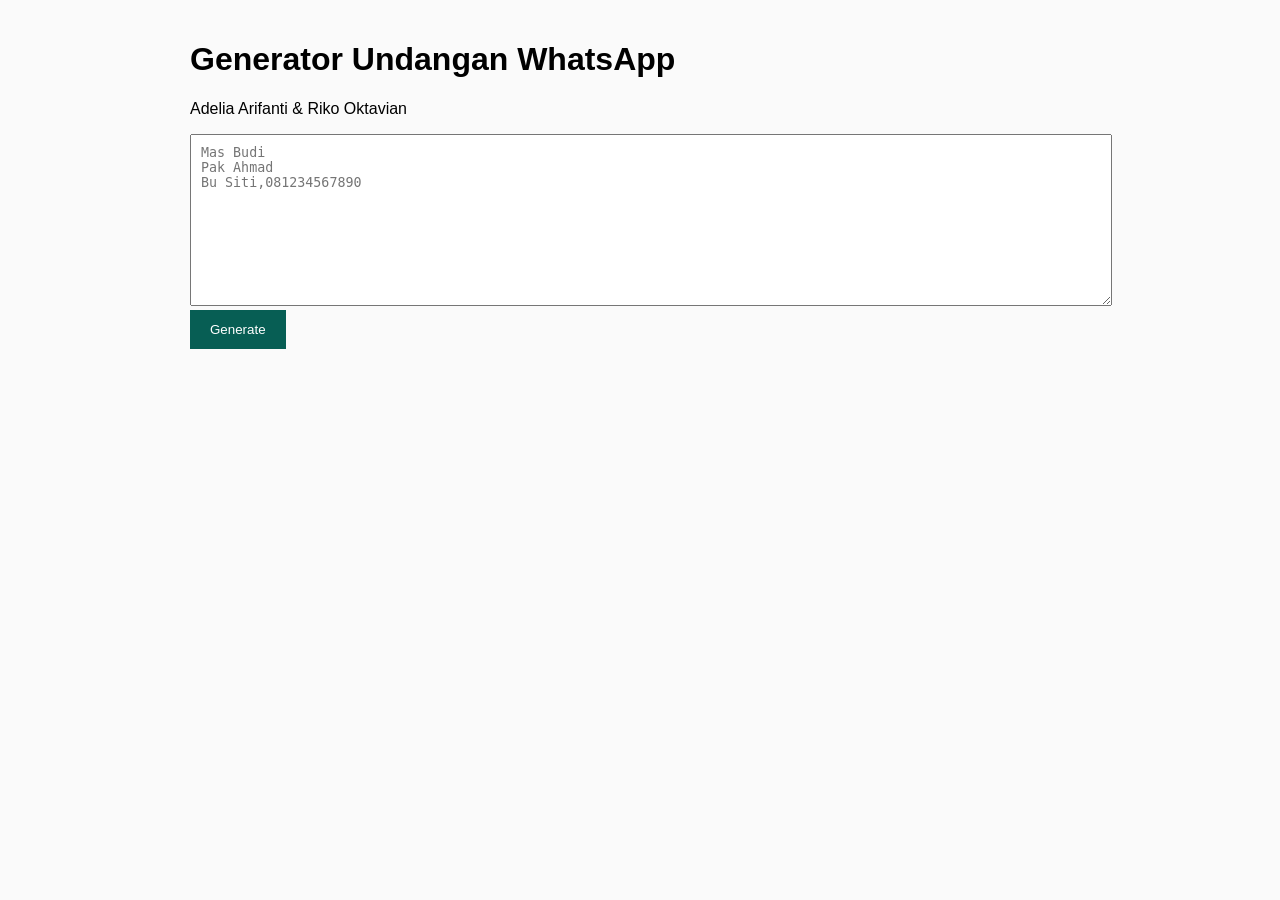
==== admin/index.html @ ece39590 "admin app penambahan adminapp" ====
<!DOCTYPE html>
<html lang="id">
<head>

<meta charset="UTF-8">
<meta name="viewport" content="width=device-width, initial-scale=1">

<title>Generator Undangan WA</title>

<link rel="stylesheet" href="style.css">

</head>
<body>

<h1>Generator Undangan WhatsApp</h1>

<p>Adelia Arifanti & Riko Oktavian</p>

<textarea
id="guestList"
rows="10"
placeholder="Mas Budi&#10;Pak Ahmad&#10;Bu Siti,081234567890">
</textarea>

<br>

<button id="generateBtn">
Generate
</button>

<div id="result"></div>

<script src="generator.js"></script>

</body>
</html>
---- admin/style.css ----
body{

font-family:Arial,sans-serif;

max-width:900px;

margin:auto;

padding:20px;

background:#fafafa;

}

textarea{

width:100%;

padding:10px;

}

button{

padding:12px 20px;

background:#075E54;

color:white;

border:none;

cursor:pointer;

}

.card{

background:white;

padding:15px;

margin-top:15px;

border-radius:10px;

box-shadow:0 2px 6px rgba(0,0,0,.1);

}

a{

color:#075E54;

word-break:break-all;

}
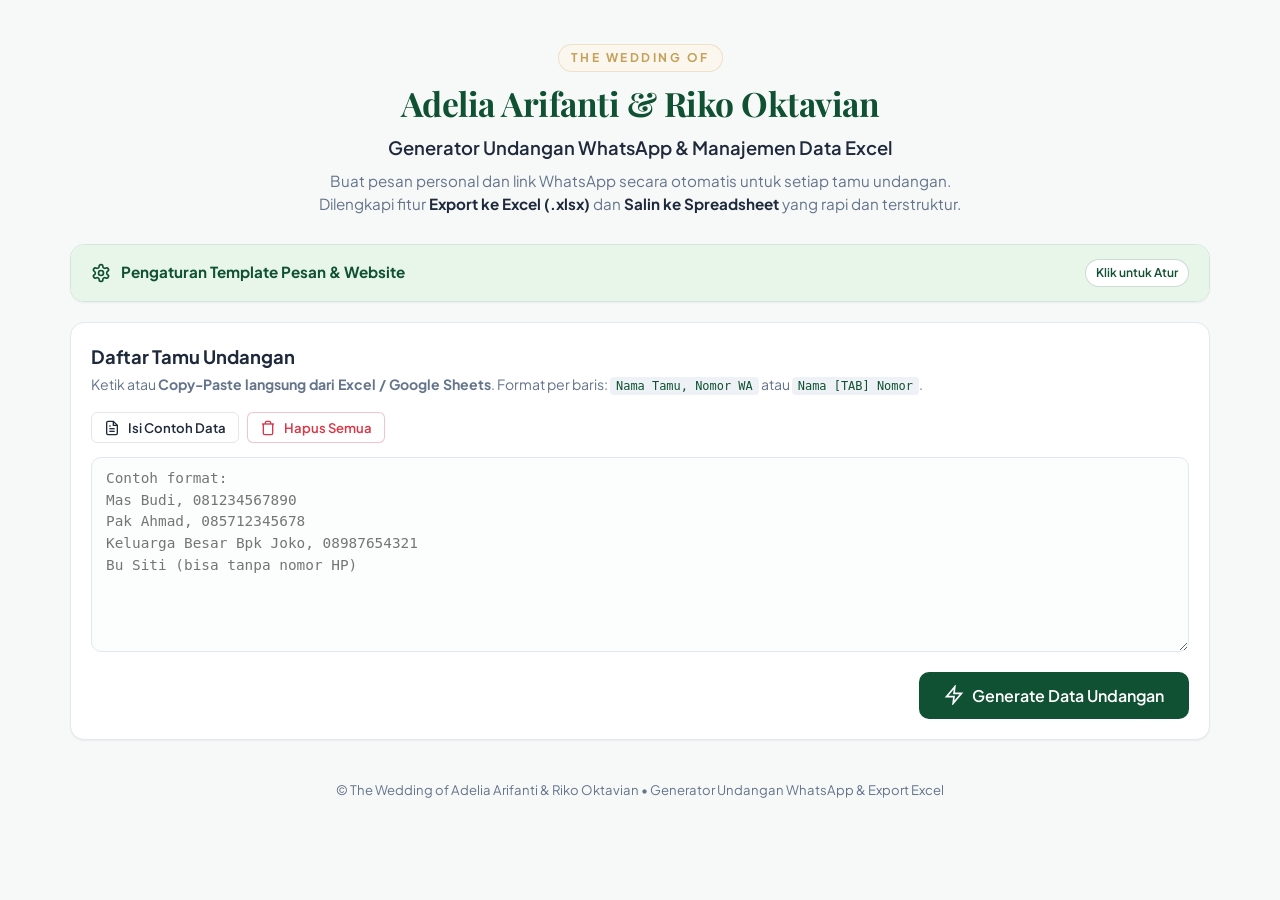
==== commit 08a2c389: "Admin app update" ====
--- a/admin/index.html
+++ b/admin/index.html
@@ -1,36 +1,255 @@
 <!DOCTYPE html>
 <html lang="id">
 <head>
-
-<meta charset="UTF-8">
-<meta name="viewport" content="width=device-width, initial-scale=1">
-
-<title>Generator Undangan WA</title>
-
-<link rel="stylesheet" href="style.css">
-
+  <meta charset="UTF-8">
+  <meta name="viewport" content="width=device-width, initial-scale=1.0">
+  <title>Generator Undangan WA & Export Excel - Adel & Riko</title>
+  <link rel="preconnect" href="https://fonts.googleapis.com">
+  <link rel="preconnect" href="https://fonts.gstatic.com" crossorigin>
+  <link href="https://fonts.googleapis.com/css2?family=Plus+Jakarta+Sans:wght@400;500;600;700;800&family=Playfair+Display:ital,wght@0,600;0,700;1,600&display=swap" rel="stylesheet">
+  <link rel="stylesheet" href="style.css">
 </head>
 <body>
 
-<h1>Generator Undangan WhatsApp</h1>
-
-<p>Adelia Arifanti & Riko Oktavian</p>
-
-<textarea
-id="guestList"
-rows="10"
-placeholder="Mas Budi&#10;Pak Ahmad&#10;Bu Siti,081234567890">
-</textarea>
-
-<br>
-
-<button id="generateBtn">
-Generate
-</button>
-
-<div id="result"></div>
-
-<script src="generator.js"></script>
+  <!-- Toast Notification Container -->
+  <div id="toastContainer" class="toast-container" aria-live="polite"></div>
+
+  <!-- Main Container -->
+  <main class="container">
+    
+    <!-- Header -->
+    <header class="app-header">
+      <div class="wedding-badge">The Wedding of</div>
+      <h1 class="couple-title">Adelia Arifanti & Riko Oktavian</h1>
+      <h2 class="app-subtitle">Generator Undangan WhatsApp &amp; Manajemen Data Excel</h2>
+      <p class="app-description">
+        Buat pesan personal dan link WhatsApp secara otomatis untuk setiap tamu undangan. Dilengkapi fitur <strong>Export ke Excel (.xlsx)</strong> dan <strong>Salin ke Spreadsheet</strong> yang rapi dan terstruktur.
+      </p>
+    </header>
+
+    <!-- Template Customizer (Accordion) -->
+    <section class="card config-card">
+      <details class="config-details" id="configAccordion">
+        <summary class="config-summary">
+          <span class="summary-left">
+            <svg class="icon" viewBox="0 0 24 24" fill="none" stroke="currentColor" stroke-width="2"><path d="M12.22 2h-.44a2 2 0 0 0-2 2v.18a2 2 0 0 1-1 1.73l-.43.25a2 2 0 0 1-2 0l-.15-.08a2 2 0 0 0-2.73.73l-.22.38a2 2 0 0 0 .73 2.73l.15.1a2 2 0 0 1 1 1.72v.51a2 2 0 0 1-1 1.74l-.15.09a2 2 0 0 0-.73 2.73l.22.38a2 2 0 0 0 2.73.73l.15-.08a2 2 0 0 1 2 0l.43.25a2 2 0 0 1 1 1.73V20a2 2 0 0 0 2 2h.44a2 2 0 0 0 2-2v-.18a2 2 0 0 1 1-1.73l.43-.25a2 2 0 0 1 2 0l.15.08a2 2 0 0 0 2.73-.73l.22-.39a2 2 0 0 0-.73-2.73l-.15-.08a2 2 0 0 1-1-1.74v-.5a2 2 0 0 1 1-1.74l.15-.09a2 2 0 0 0 .73-2.73l-.22-.38a2 2 0 0 0-2.73-.73l-.15.08a2 2 0 0 1-2 0l-.43-.25a2 2 0 0 1-1-1.73V4a2 2 0 0 0-2-2z"/><circle cx="12" cy="12" r="3"/></svg>
+            <strong>Pengaturan Template Pesan &amp; Website</strong>
+          </span>
+          <span class="summary-toggle-badge">Klik untuk Atur</span>
+        </summary>
+        
+        <div class="config-body">
+          <div class="form-group">
+            <label for="websiteUrl">URL Website Undangan:</label>
+            <input type="url" id="websiteUrl" class="input-text" value="https://weddingrikoadel.my.id/" placeholder="https://weddingrikoadel.my.id/">
+            <small class="helper-text">Parameter <code>?to=Nama+Tamu</code> akan ditambahkan otomatis di belakang URL ini.</small>
+          </div>
+
+          <div class="form-group">
+            <label for="templateText">Template Pesan WhatsApp:</label>
+            <textarea id="templateText" class="input-textarea input-template" rows="8"></textarea>
+            <div class="template-variables-tag">
+              <span>Gunakan variabel: <code>{tamu}</code> untuk Nama Tamu dan <code>{link}</code> untuk Link Undangan</span>
+              <button type="button" id="resetTemplateBtn" class="btn btn-sm btn-ghost">Reset ke Template Asli</button>
+            </div>
+          </div>
+        </div>
+      </details>
+    </section>
+
+    <!-- Guest Input Section -->
+    <section class="card input-card">
+      <div class="card-header-row">
+        <div>
+          <h3 class="card-title">Daftar Tamu Undangan</h3>
+          <p class="card-desc">
+            Ketik atau <strong>Copy-Paste langsung dari Excel / Google Sheets</strong>. Format per baris: <code>Nama Tamu, Nomor WA</code> atau <code>Nama [TAB] Nomor</code>.
+          </p>
+        </div>
+        <div class="card-header-actions">
+          <button type="button" id="sampleDataBtn" class="btn btn-outline btn-sm">
+            <svg class="icon-sm" viewBox="0 0 24 24" fill="none" stroke="currentColor" stroke-width="2"><path d="M14 2H6a2 2 0 0 0-2 2v16a2 2 0 0 0 2 2h12a2 2 0 0 0 2-2V8z"/><polyline points="14 2 14 8 20 8"/><line x1="16" y1="13" x2="8" y2="13"/><line x1="16" y1="17" x2="8" y2="17"/><polyline points="10 9 9 9 8 9"/></svg>
+            Isi Contoh Data
+          </button>
+          <button type="button" id="clearBtn" class="btn btn-outline btn-sm btn-danger-outline">
+            <svg class="icon-sm" viewBox="0 0 24 24" fill="none" stroke="currentColor" stroke-width="2"><polyline points="3 6 5 6 21 6"/><path d="M19 6v14a2 2 0 0 1-2 2H7a2 2 0 0 1-2-2V6m3 0V4a2 2 0 0 1 2-2h4a2 2 0 0 1 2 2v2"/></svg>
+            Hapus Semua
+          </button>
+        </div>
+      </div>
+
+      <div class="textarea-wrapper">
+        <textarea
+          id="guestList"
+          class="input-textarea input-guestlist"
+          rows="8"
+          placeholder="Contoh format:&#10;Mas Budi, 081234567890&#10;Pak Ahmad, 085712345678&#10;Keluarga Besar Bpk Joko, 08987654321&#10;Bu Siti (bisa tanpa nomor HP)"></textarea>
+      </div>
+
+      <div class="input-actions-row">
+        <button id="generateBtn" class="btn btn-primary btn-lg">
+          <svg class="icon" viewBox="0 0 24 24" fill="none" stroke="currentColor" stroke-width="2"><polygon points="13 2 3 14 12 14 11 22 21 10 12 10 13 2"/></svg>
+          Generate Data Undangan
+        </button>
+      </div>
+    </section>
+
+    <!-- Results Section (Stats & Export Tools & Table) -->
+    <section id="resultsSection" class="results-section hidden">
+      
+      <!-- Statistics Row -->
+      <div class="stats-grid">
+        <div class="stat-card">
+          <div class="stat-icon-wrapper stat-total">
+            <svg class="icon" viewBox="0 0 24 24" fill="none" stroke="currentColor" stroke-width="2"><path d="M17 21v-2a4 4 0 0 0-4-4H5a4 4 0 0 0-4 4v2"/><circle cx="9" cy="7" r="4"/><path d="M23 21v-2a4 4 0 0 0-3-3.87"/><path d="M16 3.13a4 4 0 0 1 0 7.75"/></svg>
+          </div>
+          <div>
+            <div class="stat-value" id="statTotalGuests">0</div>
+            <div class="stat-label">Total Tamu</div>
+          </div>
+        </div>
+
+        <div class="stat-card">
+          <div class="stat-icon-wrapper stat-ready">
+            <svg class="icon" viewBox="0 0 24 24" fill="none" stroke="currentColor" stroke-width="2"><path d="M22 16.92v3a2 2 0 0 1-2.18 2 19.79 19.79 0 0 1-8.63-3.07 19.5 19.5 0 0 1-6-6 19.79 19.79 0 0 1-3.07-8.67A2 2 0 0 1 4.11 2h3a2 2 0 0 1 2 1.72 12.84 12.84 0 0 0 .7 2.81 2 2 0 0 1-.45 2.11L8.09 9.91a16 16 0 0 0 6 6l1.27-1.27a2 2 0 0 1 2.11-.45 12.84 12.84 0 0 0 2.81.7A2 2 0 0 1 22 16.92z"/></svg>
+          </div>
+          <div>
+            <div class="stat-value" id="statWithPhone">0</div>
+            <div class="stat-label">Siap Kirim WhatsApp</div>
+          </div>
+        </div>
+
+        <div class="stat-card">
+          <div class="stat-icon-wrapper stat-links">
+            <svg class="icon" viewBox="0 0 24 24" fill="none" stroke="currentColor" stroke-width="2"><path d="M10 13a5 5 0 0 0 7.54.54l3-3a5 5 0 0 0-7.07-7.07l-1.72 1.71"/><path d="M14 11a5 5 0 0 0-7.54-.54l-3 3a5 5 0 0 0 7.07 7.07l1.71-1.71"/></svg>
+          </div>
+          <div>
+            <div class="stat-value" id="statNoPhone">0</div>
+            <div class="stat-label">Hanya Link Undangan</div>
+          </div>
+        </div>
+      </div>
+
+      <!-- Export & Action Toolbar -->
+      <div class="card toolbar-card">
+        <div class="toolbar-header">
+          <div>
+            <h3 class="toolbar-title">Ekspor &amp; Manajemen Data</h3>
+            <p class="toolbar-desc">Pilih format ekspor ke Excel untuk backup, pelacakan kirim, atau copy-paste langsung.</p>
+          </div>
+          <div class="export-btn-group">
+            <button type="button" id="exportExcelBtn" class="btn btn-excel">
+              <svg class="icon-sm" viewBox="0 0 24 24" fill="none" stroke="currentColor" stroke-width="2"><path d="M14 2H6a2 2 0 0 0-2 2v16a2 2 0 0 0 2 2h12a2 2 0 0 0 2-2V8z"/><polyline points="14 2 14 8 20 8"/><path d="M8 13l3 4M11 13l-3 4"/><path d="M15 13v4h2"/></svg>
+              <strong>Export ke Excel (.xlsx)</strong>
+            </button>
+            <button type="button" id="copySpreadsheetBtn" class="btn btn-secondary">
+              <svg class="icon-sm" viewBox="0 0 24 24" fill="none" stroke="currentColor" stroke-width="2"><rect x="9" y="9" width="13" height="13" rx="2" ry="2"/><path d="M5 15H4a2 2 0 0 1-2-2V4a2 2 0 0 1 2-2h9a2 2 0 0 1 2 2v1"/></svg>
+              Salin Format Excel (TSV)
+            </button>
+            <button type="button" id="exportCsvBtn" class="btn btn-outline btn-sm">
+              Unduh CSV
+            </button>
+          </div>
+        </div>
+
+        <div class="toolbar-filter-row">
+          <div class="search-box">
+            <svg class="icon-sm search-icon" viewBox="0 0 24 24" fill="none" stroke="currentColor" stroke-width="2"><circle cx="11" cy="11" r="8"/><line x1="21" y1="21" x2="16.65" y2="16.65"/></svg>
+            <input type="text" id="searchInput" class="search-input" placeholder="Cari nama tamu atau nomor WhatsApp...">
+            <button type="button" id="clearSearchBtn" class="clear-search-btn hidden">&times;</button>
+          </div>
+
+          <div class="filter-controls">
+            <select id="filterType" class="filter-select">
+              <option value="all">Semua Tamu</option>
+              <option value="with_phone">Hanya yang ada No. WA</option>
+              <option value="no_phone">Hanya tanpa No. WA</option>
+            </select>
+
+            <div class="view-toggle">
+              <button type="button" id="viewTableBtn" class="toggle-btn active" title="Tampilan Tabel">
+                <svg class="icon-sm" viewBox="0 0 24 24" fill="none" stroke="currentColor" stroke-width="2"><rect x="3" y="3" width="18" height="18" rx="2"/><path d="M3 9h18M3 15h18M9 3v18M15 3v18"/></svg>
+                Tabel
+              </button>
+              <button type="button" id="viewCardBtn" class="toggle-btn" title="Tampilan Kartu">
+                <svg class="icon-sm" viewBox="0 0 24 24" fill="none" stroke="currentColor" stroke-width="2"><rect x="3" y="3" width="7" height="7"/><rect x="14" y="3" width="7" height="7"/><rect x="14" y="14" width="7" height="7"/><rect x="3" y="14" width="7" height="7"/></svg>
+                Kartu
+              </button>
+            </div>
+          </div>
+        </div>
+      </div>
+
+      <!-- Table View Container -->
+      <div id="tableViewContainer" class="card table-card">
+        <div class="table-responsive">
+          <table class="data-table" id="guestsTable">
+            <thead>
+              <tr>
+                <th style="width: 45px;">#</th>
+                <th style="width: 200px;">Nama Tamu</th>
+                <th style="width: 140px;">Nomor WA</th>
+                <th>Link Undangan Web</th>
+                <th style="width: 120px;">Preview Pesan</th>
+                <th style="width: 230px;">Aksi WhatsApp</th>
+              </tr>
+            </thead>
+            <tbody id="tableBody">
+              <!-- Dynamically rendered -->
+            </tbody>
+          </table>
+        </div>
+        <div id="emptyTableMessage" class="empty-state hidden">
+          Tidak ada tamu yang cocok dengan pencarian Anda.
+        </div>
+      </div>
+
+      <!-- Card View Container (Toggleable) -->
+      <div id="cardViewContainer" class="card-grid hidden">
+        <!-- Dynamically rendered -->
+      </div>
+
+    </section>
+
+    <!-- Message Preview Modal -->
+    <div id="messageModal" class="modal-backdrop hidden">
+      <div class="modal-dialog">
+        <div class="modal-header">
+          <h4 class="modal-title" id="modalGuestName">Preview Pesan WhatsApp</h4>
+          <button type="button" class="modal-close" id="closeModalBtn">&times;</button>
+        </div>
+        <div class="modal-body">
+          <p class="modal-subtitle">Teks pesan yang akan dikirim via WhatsApp:</p>
+          <pre id="modalMessageText" class="modal-message-preview"></pre>
+        </div>
+        <div class="modal-footer">
+          <button type="button" class="btn btn-outline" id="copyModalMessageBtn">
+            <svg class="icon-sm" viewBox="0 0 24 24" fill="none" stroke="currentColor" stroke-width="2"><rect x="9" y="9" width="13" height="13" rx="2" ry="2"/><path d="M5 15H4a2 2 0 0 1-2-2V4a2 2 0 0 1 2-2h9a2 2 0 0 1 2 2v1"/></svg>
+            Salin Teks Pesan
+          </button>
+          <a href="#" target="_blank" id="modalOpenWaBtn" class="btn btn-primary">
+            <svg class="icon-sm" viewBox="0 0 24 24" fill="none" stroke="currentColor" stroke-width="2"><path d="M22 16.92v3a2 2 0 0 1-2.18 2 19.79 19.79 0 0 1-8.63-3.07 19.5 19.5 0 0 1-6-6 19.79 19.79 0 0 1-3.07-8.67A2 2 0 0 1 4.11 2h3a2 2 0 0 1 2 1.72 12.84 12.84 0 0 0 .7 2.81 2 2 0 0 1-.45 2.11L8.09 9.91a16 16 0 0 0 6 6l1.27-1.27a2 2 0 0 1 2.11-.45 12.84 12.84 0 0 0 2.81.7A2 2 0 0 1 22 16.92z"/></svg>
+            Buka WhatsApp
+          </a>
+        </div>
+      </div>
+    </div>
+
+    <!-- Footer -->
+    <footer class="app-footer">
+      <p>&copy; The Wedding of Adelia Arifanti &amp; Riko Oktavian &bull; Generator Undangan WhatsApp &amp; Export Excel</p>
+    </footer>
+
+  </main>
+
+  <!-- SheetJS Library (Supports both local and CDN fallback) -->
+  <script src="xlsx.full.min.js"></script>
+  <script>
+    if (typeof XLSX === 'undefined') {
+      document.write('<script src="https://cdn.jsdelivr.net/npm/xlsx@0.18.5/dist/xlsx.full.min.js"><\/script>');
+    }
+  </script>
+  <script src="generator.js"></script>
 
 </body>
 </html>
--- a/admin/style.css
+++ b/admin/style.css
@@ -1,57 +1,1052 @@
-body{
-
-font-family:Arial,sans-serif;
-
-max-width:900px;
-
-margin:auto;
-
-padding:20px;
-
-background:#fafafa;
-
-}
-
-textarea{
-
-width:100%;
-
-padding:10px;
-
-}
-
-button{
-
-padding:12px 20px;
-
-background:#075E54;
-
-color:white;
-
-border:none;
-
-cursor:pointer;
-
-}
-
-.card{
-
-background:white;
-
-padding:15px;
-
-margin-top:15px;
-
-border-radius:10px;
-
-box-shadow:0 2px 6px rgba(0,0,0,.1);
-
-}
-
-a{
-
-color:#075E54;
-
-word-break:break-all;
-
+/* ==========================================================================
+   Design System & Theme Variables
+   Wedding Theme: Emerald Green, Warm Gold, Sleek Modern Slate
+   ========================================================================== */
+:root {
+  --primary: #0F5132;
+  --primary-hover: #0b3d26;
+  --primary-light: #E8F5E9;
+  --wa-green: #25D366;
+  --wa-dark: #075E54;
+  --wa-dark-hover: #054c44;
+  --excel-green: #107C41;
+  --excel-hover: #0c5e31;
+  --gold: #C5A059;
+  --gold-light: #FBF7EE;
+  --danger: #dc3545;
+  --danger-light: #FDE8E8;
+  
+  --bg-page: #F7F9F8;
+  --bg-card: #FFFFFF;
+  --text-main: #1E293B;
+  --text-muted: #64748B;
+  --text-subtle: #94A3B8;
+  --border-color: #E2E8F0;
+  --border-focus: #0F5132;
+
+  --shadow-sm: 0 1px 2px 0 rgba(0, 0, 0, 0.05);
+  --shadow-md: 0 4px 6px -1px rgba(0, 0, 0, 0.08), 0 2px 4px -1px rgba(0, 0, 0, 0.04);
+  --shadow-lg: 0 10px 15px -3px rgba(0, 0, 0, 0.08), 0 4px 6px -2px rgba(0, 0, 0, 0.03);
+  --radius-sm: 6px;
+  --radius-md: 10px;
+  --radius-lg: 14px;
+  --radius-full: 9999px;
+  
+  --font-sans: 'Plus Jakarta Sans', system-ui, -apple-system, sans-serif;
+  --font-serif: 'Playfair Display', Georgia, serif;
+}
+
+/* ==========================================================================
+   Base & Reset
+   ========================================================================== */
+*, *::before, *::after {
+  box-sizing: border-box;
+  margin: 0;
+  padding: 0;
+}
+
+body {
+  font-family: var(--font-sans);
+  background-color: var(--bg-page);
+  color: var(--text-main);
+  line-height: 1.5;
+  -webkit-font-smoothing: antialiased;
+  padding: 24px 16px 60px;
+}
+
+.container {
+  max-width: 1140px;
+  margin: 0 auto;
+}
+
+/* ==========================================================================
+   Header & Typography
+   ========================================================================== */
+.app-header {
+  text-align: center;
+  padding: 20px 16px 28px;
+}
+
+.wedding-badge {
+  display: inline-block;
+  font-size: 0.75rem;
+  letter-spacing: 2.5px;
+  text-transform: uppercase;
+  color: var(--gold);
+  font-weight: 700;
+  margin-bottom: 6px;
+  padding: 4px 12px;
+  background: var(--gold-light);
+  border: 1px solid rgba(197, 160, 89, 0.25);
+  border-radius: var(--radius-full);
+}
+
+.couple-title {
+  font-family: var(--font-serif);
+  font-size: 2.1rem;
+  font-weight: 700;
+  color: var(--primary);
+  margin-bottom: 6px;
+  letter-spacing: -0.5px;
+}
+
+.app-subtitle {
+  font-size: 1.15rem;
+  font-weight: 600;
+  color: var(--text-main);
+  margin-bottom: 8px;
+}
+
+.app-description {
+  max-width: 680px;
+  margin: 0 auto;
+  font-size: 0.95rem;
+  color: var(--text-muted);
+}
+
+.app-description strong {
+  color: var(--text-main);
+}
+
+/* ==========================================================================
+   Cards & Layout
+   ========================================================================== */
+.card {
+  background: var(--bg-card);
+  border: 1px solid var(--border-color);
+  border-radius: var(--radius-lg);
+  padding: 20px;
+  box-shadow: var(--shadow-sm);
+  margin-bottom: 20px;
+  transition: box-shadow 0.2s ease;
+}
+
+.card:hover {
+  box-shadow: var(--shadow-md);
+}
+
+.card-header-row {
+  display: flex;
+  justify-content: space-between;
+  align-items: flex-start;
+  gap: 16px;
+  flex-wrap: wrap;
+  margin-bottom: 14px;
+}
+
+.card-title {
+  font-size: 1.15rem;
+  font-weight: 700;
+  color: var(--text-main);
+  margin-bottom: 4px;
+}
+
+.card-desc {
+  font-size: 0.88rem;
+  color: var(--text-muted);
+}
+
+.card-desc code {
+  background: #EEF2F6;
+  padding: 2px 6px;
+  border-radius: 4px;
+  font-family: monospace;
+  font-size: 0.85em;
+  color: #0F5132;
+}
+
+.card-header-actions {
+  display: flex;
+  gap: 8px;
+  flex-wrap: wrap;
+}
+
+/* ==========================================================================
+   Accordion / Config Section
+   ========================================================================== */
+.config-card {
+  padding: 0;
+  overflow: hidden;
+  border-color: #D1E7DD;
+}
+
+.config-summary {
+  display: flex;
+  justify-content: space-between;
+  align-items: center;
+  padding: 14px 20px;
+  cursor: pointer;
+  background: var(--primary-light);
+  user-select: none;
+  font-size: 0.95rem;
+  color: var(--primary);
+  font-weight: 600;
+  list-style: none;
+}
+
+.config-summary::-webkit-details-marker {
+  display: none;
+}
+
+.summary-left {
+  display: flex;
+  align-items: center;
+  gap: 10px;
+}
+
+.summary-toggle-badge {
+  font-size: 0.75rem;
+  font-weight: 600;
+  background: white;
+  color: var(--primary);
+  padding: 4px 10px;
+  border-radius: var(--radius-full);
+  border: 1px solid rgba(15, 81, 50, 0.2);
+}
+
+.config-body {
+  padding: 20px;
+  border-top: 1px solid #D1E7DD;
+  background: white;
+}
+
+.form-group {
+  margin-bottom: 16px;
+}
+
+.form-group:last-child {
+  margin-bottom: 0;
+}
+
+.form-group label {
+  display: block;
+  font-size: 0.88rem;
+  font-weight: 600;
+  color: var(--text-main);
+  margin-bottom: 6px;
+}
+
+.helper-text {
+  display: block;
+  font-size: 0.8rem;
+  color: var(--text-muted);
+  margin-top: 4px;
+}
+
+.template-variables-tag {
+  display: flex;
+  justify-content: space-between;
+  align-items: center;
+  flex-wrap: wrap;
+  gap: 10px;
+  margin-top: 8px;
+  font-size: 0.82rem;
+  color: var(--text-muted);
+}
+
+.template-variables-tag code {
+  background: #E2E8F0;
+  padding: 2px 6px;
+  border-radius: 4px;
+  font-weight: 700;
+  color: var(--primary);
+}
+
+/* ==========================================================================
+   Form Inputs & Buttons
+   ========================================================================== */
+.input-text,
+.input-textarea {
+  width: 100%;
+  border: 1px solid var(--border-color);
+  border-radius: var(--radius-md);
+  padding: 10px 14px;
+  font-family: var(--font-sans);
+  font-size: 0.92rem;
+  color: var(--text-main);
+  background: #FCFDFD;
+  transition: all 0.2s ease;
+  line-height: 1.5;
+}
+
+.input-text:focus,
+.input-textarea:focus {
+  outline: none;
+  border-color: var(--primary);
+  box-shadow: 0 0 0 3px rgba(15, 81, 50, 0.12);
+  background: #FFFFFF;
+}
+
+.input-guestlist {
+  font-family: ui-monospace, SFMono-Regular, Menlo, Monaco, Consolas, monospace;
+  font-size: 0.9rem;
+  resize: vertical;
+  min-height: 160px;
+}
+
+.input-template {
+  font-family: ui-monospace, SFMono-Regular, Menlo, Monaco, Consolas, monospace;
+  font-size: 0.88rem;
+  resize: vertical;
+}
+
+.input-actions-row {
+  margin-top: 14px;
+  display: flex;
+  justify-content: flex-end;
+}
+
+/* Buttons */
+.btn {
+  display: inline-flex;
+  align-items: center;
+  justify-content: center;
+  gap: 8px;
+  padding: 10px 18px;
+  font-family: var(--font-sans);
+  font-size: 0.9rem;
+  font-weight: 600;
+  border-radius: var(--radius-md);
+  border: 1px solid transparent;
+  cursor: pointer;
+  transition: all 0.18s ease;
+  text-decoration: none;
+  white-space: nowrap;
+}
+
+.btn-primary {
+  background: var(--primary);
+  color: white;
+}
+
+.btn-primary:hover {
+  background: var(--primary-hover);
+  transform: translateY(-1px);
+  box-shadow: var(--shadow-md);
+}
+
+.btn-excel {
+  background: var(--excel-green);
+  color: white;
+  border-color: var(--excel-green);
+}
+
+.btn-excel:hover {
+  background: var(--excel-hover);
+  border-color: var(--excel-hover);
+  transform: translateY(-1px);
+  box-shadow: var(--shadow-md);
+}
+
+.btn-secondary {
+  background: #334155;
+  color: white;
+}
+
+.btn-secondary:hover {
+  background: #1E293B;
+  transform: translateY(-1px);
+  box-shadow: var(--shadow-md);
+}
+
+.btn-wa {
+  background: var(--wa-dark);
+  color: white;
+  padding: 6px 12px;
+  font-size: 0.82rem;
+  border-radius: var(--radius-sm);
+}
+
+.btn-wa:hover {
+  background: var(--wa-dark-hover);
+}
+
+.btn-outline {
+  background: white;
+  border-color: var(--border-color);
+  color: var(--text-main);
+}
+
+.btn-outline:hover {
+  background: #F8FAFC;
+  border-color: #CBD5E1;
+}
+
+.btn-primary-outline {
+  background: white;
+  border-color: var(--primary);
+  color: var(--primary);
+}
+
+.btn-primary-outline:hover {
+  background: var(--primary-light);
+  border-color: var(--primary-hover);
+  color: var(--primary-hover);
+}
+
+.btn-danger-outline {
+  color: var(--danger);
+  border-color: rgba(220, 53, 69, 0.3);
+}
+
+.btn-danger-outline:hover {
+  background: var(--danger-light);
+  border-color: var(--danger);
+}
+
+.btn-ghost {
+  background: transparent;
+  color: var(--primary);
+  border-color: transparent;
+  padding: 4px 8px;
+  text-decoration: underline;
+  font-size: 0.8rem;
+}
+
+.btn-ghost:hover {
+  color: var(--primary-hover);
+}
+
+.btn-sm {
+  padding: 6px 12px;
+  font-size: 0.82rem;
+  border-radius: var(--radius-sm);
+}
+
+.btn-lg {
+  padding: 12px 24px;
+  font-size: 1rem;
+  border-radius: var(--radius-md);
+}
+
+/* ==========================================================================
+   Statistics Grid
+   ========================================================================== */
+.stats-grid {
+  display: grid;
+  grid-template-columns: repeat(auto-fit, minmax(240px, 1fr));
+  gap: 16px;
+  margin-bottom: 20px;
+}
+
+.stat-card {
+  background: white;
+  border: 1px solid var(--border-color);
+  border-radius: var(--radius-lg);
+  padding: 16px 20px;
+  display: flex;
+  align-items: center;
+  gap: 16px;
+  box-shadow: var(--shadow-sm);
+}
+
+.stat-icon-wrapper {
+  width: 48px;
+  height: 48px;
+  border-radius: 12px;
+  display: flex;
+  align-items: center;
+  justify-content: center;
+  flex-shrink: 0;
+}
+
+.stat-total {
+  background: #EEF2FF;
+  color: #4F46E5;
+}
+
+.stat-ready {
+  background: #E8F5E9;
+  color: var(--wa-dark);
+}
+
+.stat-links {
+  background: #FEF3C7;
+  color: #B45309;
+}
+
+.stat-value {
+  font-size: 1.65rem;
+  font-weight: 800;
+  line-height: 1.1;
+  color: var(--text-main);
+}
+
+.stat-label {
+  font-size: 0.82rem;
+  color: var(--text-muted);
+  font-weight: 500;
+}
+
+/* ==========================================================================
+   Toolbar & Filter Controls
+   ========================================================================== */
+.toolbar-card {
+  padding: 18px 20px;
+}
+
+.toolbar-header {
+  display: flex;
+  justify-content: space-between;
+  align-items: center;
+  gap: 16px;
+  flex-wrap: wrap;
+  padding-bottom: 16px;
+  border-bottom: 1px solid var(--border-color);
+  margin-bottom: 16px;
+}
+
+.toolbar-title {
+  font-size: 1.05rem;
+  font-weight: 700;
+}
+
+.toolbar-desc {
+  font-size: 0.85rem;
+  color: var(--text-muted);
+}
+
+.export-btn-group {
+  display: flex;
+  align-items: center;
+  gap: 8px;
+  flex-wrap: wrap;
+}
+
+.toolbar-filter-row {
+  display: flex;
+  justify-content: space-between;
+  align-items: center;
+  gap: 14px;
+  flex-wrap: wrap;
+}
+
+.search-box {
+  position: relative;
+  flex: 1;
+  min-width: 260px;
+}
+
+.search-icon {
+  position: absolute;
+  left: 12px;
+  top: 50%;
+  transform: translateY(-50%);
+  color: var(--text-subtle);
+  pointer-events: none;
+}
+
+.search-input {
+  width: 100%;
+  padding: 9px 34px 9px 36px;
+  border: 1px solid var(--border-color);
+  border-radius: var(--radius-md);
+  font-size: 0.88rem;
+  font-family: var(--font-sans);
+  background: #FAFAFA;
+}
+
+.search-input:focus {
+  outline: none;
+  border-color: var(--primary);
+  background: white;
+}
+
+.clear-search-btn {
+  position: absolute;
+  right: 10px;
+  top: 50%;
+  transform: translateY(-50%);
+  border: none;
+  background: transparent;
+  font-size: 1.2rem;
+  color: var(--text-subtle);
+  cursor: pointer;
+  line-height: 1;
+}
+
+.filter-controls {
+  display: flex;
+  align-items: center;
+  gap: 10px;
+}
+
+.filter-select {
+  padding: 9px 12px;
+  border: 1px solid var(--border-color);
+  border-radius: var(--radius-md);
+  font-size: 0.85rem;
+  font-family: var(--font-sans);
+  background: white;
+  color: var(--text-main);
+  cursor: pointer;
+}
+
+.filter-select:focus {
+  outline: none;
+  border-color: var(--primary);
+}
+
+.view-toggle {
+  display: flex;
+  border: 1px solid var(--border-color);
+  border-radius: var(--radius-md);
+  overflow: hidden;
+}
+
+.toggle-btn {
+  display: inline-flex;
+  align-items: center;
+  gap: 6px;
+  padding: 7px 12px;
+  background: white;
+  border: none;
+  font-size: 0.82rem;
+  font-weight: 600;
+  color: var(--text-muted);
+  cursor: pointer;
+  transition: all 0.15s ease;
+}
+
+.toggle-btn.active {
+  background: var(--primary);
+  color: white;
+}
+
+/* ==========================================================================
+   Data Table (Structured View)
+   ========================================================================== */
+.table-card {
+  padding: 0;
+  overflow: hidden;
+}
+
+.table-responsive {
+  width: 100%;
+  overflow-x: auto;
+  -webkit-overflow-scrolling: touch;
+}
+
+.data-table {
+  width: 100%;
+  border-collapse: collapse;
+  text-align: left;
+  font-size: 0.88rem;
+}
+
+.data-table thead {
+  background: #F1F5F9;
+  border-bottom: 2px solid var(--border-color);
+}
+
+.data-table th {
+  padding: 12px 14px;
+  font-size: 0.78rem;
+  font-weight: 700;
+  text-transform: uppercase;
+  letter-spacing: 0.5px;
+  color: #475569;
+  white-space: nowrap;
+}
+
+.data-table td {
+  padding: 12px 14px;
+  border-bottom: 1px solid var(--border-color);
+  vertical-align: middle;
+}
+
+.data-table tbody tr:hover {
+  background: #F8FAFC;
+}
+
+.data-table tbody tr:last-child td {
+  border-bottom: none;
+}
+
+.guest-name-cell {
+  display: flex;
+  align-items: center;
+  gap: 10px;
+}
+
+.guest-avatar {
+  width: 32px;
+  height: 32px;
+  border-radius: 50%;
+  background: #E0E7FF;
+  color: #3730A3;
+  font-weight: 700;
+  font-size: 0.8rem;
+  display: flex;
+  align-items: center;
+  justify-content: center;
+  flex-shrink: 0;
+}
+
+.guest-name-text {
+  font-weight: 600;
+  color: var(--text-main);
+}
+
+.phone-badge {
+  display: inline-block;
+  padding: 3px 8px;
+  border-radius: var(--radius-full);
+  font-size: 0.8rem;
+  font-weight: 600;
+  background: #E8F5E9;
+  color: var(--wa-dark);
+}
+
+.phone-empty {
+  color: var(--text-subtle);
+  font-size: 0.8rem;
+  font-style: italic;
+}
+
+.link-cell-wrapper {
+  display: flex;
+  align-items: center;
+  gap: 6px;
+  max-width: 340px;
+}
+
+.link-text {
+  color: var(--primary);
+  text-decoration: none;
+  font-size: 0.82rem;
+  white-space: nowrap;
+  overflow: hidden;
+  text-overflow: ellipsis;
+  max-width: 280px;
+  display: inline-block;
+}
+
+.link-text:hover {
+  text-decoration: underline;
+}
+
+.btn-icon-copy {
+  border: 1px solid var(--border-color);
+  background: white;
+  border-radius: var(--radius-sm);
+  padding: 4px 6px;
+  cursor: pointer;
+  color: var(--text-muted);
+  display: inline-flex;
+  align-items: center;
+  justify-content: center;
+  flex-shrink: 0;
+  transition: all 0.15s ease;
+}
+
+.btn-icon-copy:hover {
+  color: var(--primary);
+  border-color: var(--primary);
+  background: var(--primary-light);
+}
+
+.action-buttons-group {
+  display: flex;
+  align-items: center;
+  gap: 6px;
+  flex-wrap: wrap;
+}
+
+/* ==========================================================================
+   Card View (Alternative Display)
+   ========================================================================== */
+.card-grid {
+  display: grid;
+  grid-template-columns: repeat(auto-fill, minmax(320px, 1fr));
+  gap: 16px;
+  margin-top: 10px;
+}
+
+.guest-card {
+  background: white;
+  border: 1px solid var(--border-color);
+  border-radius: var(--radius-md);
+  padding: 16px;
+  box-shadow: var(--shadow-sm);
+  display: flex;
+  flex-direction: column;
+  gap: 12px;
+  transition: transform 0.15s ease, box-shadow 0.15s ease;
+}
+
+.guest-card:hover {
+  transform: translateY(-2px);
+  box-shadow: var(--shadow-md);
+}
+
+.guest-card-header {
+  display: flex;
+  align-items: center;
+  gap: 10px;
+  border-bottom: 1px solid var(--border-color);
+  padding-bottom: 10px;
+}
+
+.guest-card-title {
+  font-size: 1rem;
+  font-weight: 700;
+  color: var(--text-main);
+  flex: 1;
+}
+
+.guest-card-body {
+  display: flex;
+  flex-direction: column;
+  gap: 8px;
+  font-size: 0.85rem;
+}
+
+.guest-card-row {
+  display: flex;
+  flex-direction: column;
+  gap: 2px;
+}
+
+.guest-card-label {
+  font-size: 0.72rem;
+  text-transform: uppercase;
+  letter-spacing: 0.5px;
+  color: var(--text-muted);
+  font-weight: 600;
+}
+
+.guest-card-footer {
+  display: flex;
+  gap: 8px;
+  margin-top: auto;
+  padding-top: 10px;
+  border-top: 1px solid var(--border-color);
+  flex-wrap: wrap;
+}
+
+/* Empty State */
+.empty-state {
+  padding: 40px 20px;
+  text-align: center;
+  color: var(--text-muted);
+  font-size: 0.95rem;
+}
+
+/* ==========================================================================
+   Modal Dialog
+   ========================================================================== */
+.modal-backdrop {
+  position: fixed;
+  top: 0;
+  left: 0;
+  right: 0;
+  bottom: 0;
+  background: rgba(15, 23, 42, 0.6);
+  backdrop-filter: blur(4px);
+  display: flex;
+  align-items: center;
+  justify-content: center;
+  padding: 16px;
+  z-index: 999;
+  animation: fadeIn 0.2s ease;
+}
+
+.modal-dialog {
+  background: white;
+  border-radius: var(--radius-lg);
+  max-width: 540px;
+  width: 100%;
+  max-height: 90vh;
+  display: flex;
+  flex-direction: column;
+  box-shadow: var(--shadow-lg);
+  overflow: hidden;
+  animation: slideUp 0.25s ease;
+}
+
+.modal-header {
+  display: flex;
+  justify-content: space-between;
+  align-items: center;
+  padding: 16px 20px;
+  border-bottom: 1px solid var(--border-color);
+  background: #F8FAFC;
+}
+
+.modal-title {
+  font-size: 1.05rem;
+  font-weight: 700;
+  color: var(--text-main);
+}
+
+.modal-close {
+  background: transparent;
+  border: none;
+  font-size: 1.5rem;
+  color: var(--text-muted);
+  cursor: pointer;
+  line-height: 1;
+}
+
+.modal-body {
+  padding: 20px;
+  overflow-y: auto;
+}
+
+.modal-subtitle {
+  font-size: 0.85rem;
+  color: var(--text-muted);
+  margin-bottom: 10px;
+}
+
+.modal-message-preview {
+  background: #F8FAFC;
+  border: 1px solid var(--border-color);
+  border-radius: var(--radius-md);
+  padding: 14px;
+  font-family: inherit;
+  font-size: 0.86rem;
+  line-height: 1.6;
+  white-space: pre-wrap;
+  word-break: break-word;
+  color: #1E293B;
+  max-height: 320px;
+  overflow-y: auto;
+}
+
+.modal-footer {
+  padding: 14px 20px;
+  border-top: 1px solid var(--border-color);
+  display: flex;
+  justify-content: flex-end;
+  gap: 10px;
+  background: #F8FAFC;
+}
+
+/* ==========================================================================
+   Toast Notification
+   ========================================================================== */
+.toast-container {
+  position: fixed;
+  bottom: 24px;
+  right: 24px;
+  display: flex;
+  flex-direction: column;
+  gap: 10px;
+  z-index: 1000;
+  pointer-events: none;
+}
+
+.toast {
+  pointer-events: auto;
+  display: flex;
+  align-items: center;
+  gap: 12px;
+  background: #1E293B;
+  color: white;
+  padding: 12px 18px;
+  border-radius: var(--radius-md);
+  box-shadow: var(--shadow-lg);
+  font-size: 0.88rem;
+  font-weight: 500;
+  min-width: 280px;
+  max-width: 420px;
+  animation: toastIn 0.25s cubic-bezier(0.16, 1, 0.3, 1) forwards;
+  border-left: 4px solid var(--wa-green);
+}
+
+.toast.toast-excel {
+  border-left-color: var(--excel-green);
+}
+
+.toast.toast-error {
+  border-left-color: var(--danger);
+}
+
+/* Icons */
+.icon {
+  width: 20px;
+  height: 20px;
+  display: inline-block;
+  vertical-align: middle;
+}
+
+.icon-sm {
+  width: 16px;
+  height: 16px;
+  display: inline-block;
+  vertical-align: middle;
+}
+
+.hidden {
+  display: none !important;
+}
+
+.app-footer {
+  text-align: center;
+  margin-top: 40px;
+  font-size: 0.82rem;
+  color: var(--text-muted);
+}
+
+/* Animations */
+@keyframes fadeIn {
+  from { opacity: 0; }
+  to { opacity: 1; }
+}
+
+@keyframes slideUp {
+  from { opacity: 0; transform: translateY(12px); }
+  to { opacity: 1; transform: translateY(0); }
+}
+
+@keyframes toastIn {
+  from { opacity: 0; transform: translateY(10px); }
+  to { opacity: 1; transform: translateY(0); }
+}
+
+/* Responsive */
+@media (max-width: 768px) {
+  body {
+    padding: 16px 12px 40px;
+  }
+
+  .couple-title {
+    font-size: 1.6rem;
+  }
+
+  .toolbar-header {
+    flex-direction: column;
+    align-items: stretch;
+  }
+
+  .export-btn-group {
+    flex-direction: column;
+    align-items: stretch;
+  }
+
+  .export-btn-group .btn {
+    width: 100%;
+  }
+
+  .toolbar-filter-row {
+    flex-direction: column;
+    align-items: stretch;
+  }
+
+  .filter-controls {
+    justify-content: space-between;
+  }
+
+  .toast-container {
+    left: 16px;
+    right: 16px;
+    bottom: 16px;
+  }
+
+  .toast {
+    min-width: 0;
+    max-width: 100%;
+  }
 }
